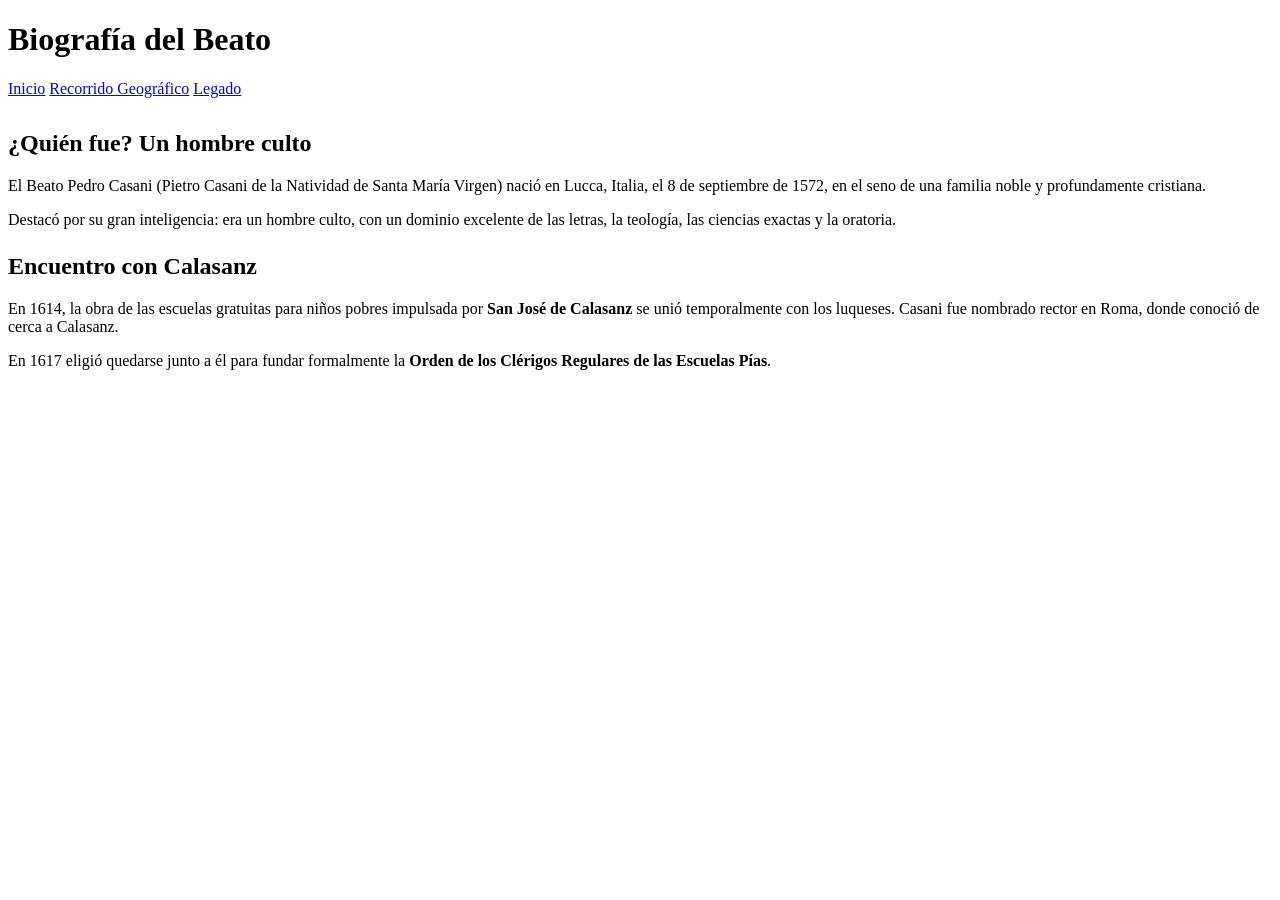
==== pages/biografia.html @ c2d844fb "Add files via upload" ====
<!DOCTYPE html>
<html lang="es">
<head>
    <meta charset="UTF-8">
    <meta name="viewport" content="width=device-width, initial-scale=1.0">
    <title>Biografía - Beato Pedro Casani</title>
    <link rel="stylesheet" href="../css/estilos.css">
</head>
<body>
    <header>
        <h1>Biografía del Beato</h1>
        <nav>
            <a href="../index.html">Inicio</a>
            <a href="recorrido.html">Recorrido Geográfico</a>
            <a href="legado.html">Legado</a>
        </nav>
    </header>
    
    <main class="cards-container">
        
        <div class="card" style="display: block; margin-top: 2rem;">
            <h2>¿Quién fue? Un hombre culto</h2>
            <p>El Beato Pedro Casani (Pietro Casani de la Natividad de Santa María Virgen) nació en Lucca, Italia, el 8 de septiembre de 1572, en el seno de una familia noble y profundamente cristiana.</p>
            <p>Destacó por su gran inteligencia: era un hombre culto, con un dominio excelente de las letras, la teología, las ciencias exactas y la oratoria.</p>
        </div>

        <div class="card" style="display: block; margin-top: 1.5rem;">
            <h2>Encuentro con Calasanz</h2>
            <p>En 1614, la obra de las escuelas gratuitas para niños pobres impulsada por <strong>San José de Calasanz</strong> se unió temporalmente con los luqueses. Casani fue nombrado rector en Roma, donde conoció de cerca a Calasanz.</p>
            <p>En 1617 eligió quedarse junto a él para fundar formalmente la <strong>Orden de los Clérigos Regulares de las Escuelas Pías</strong>.</p>
        </div>

    </main>
</body>
</html>
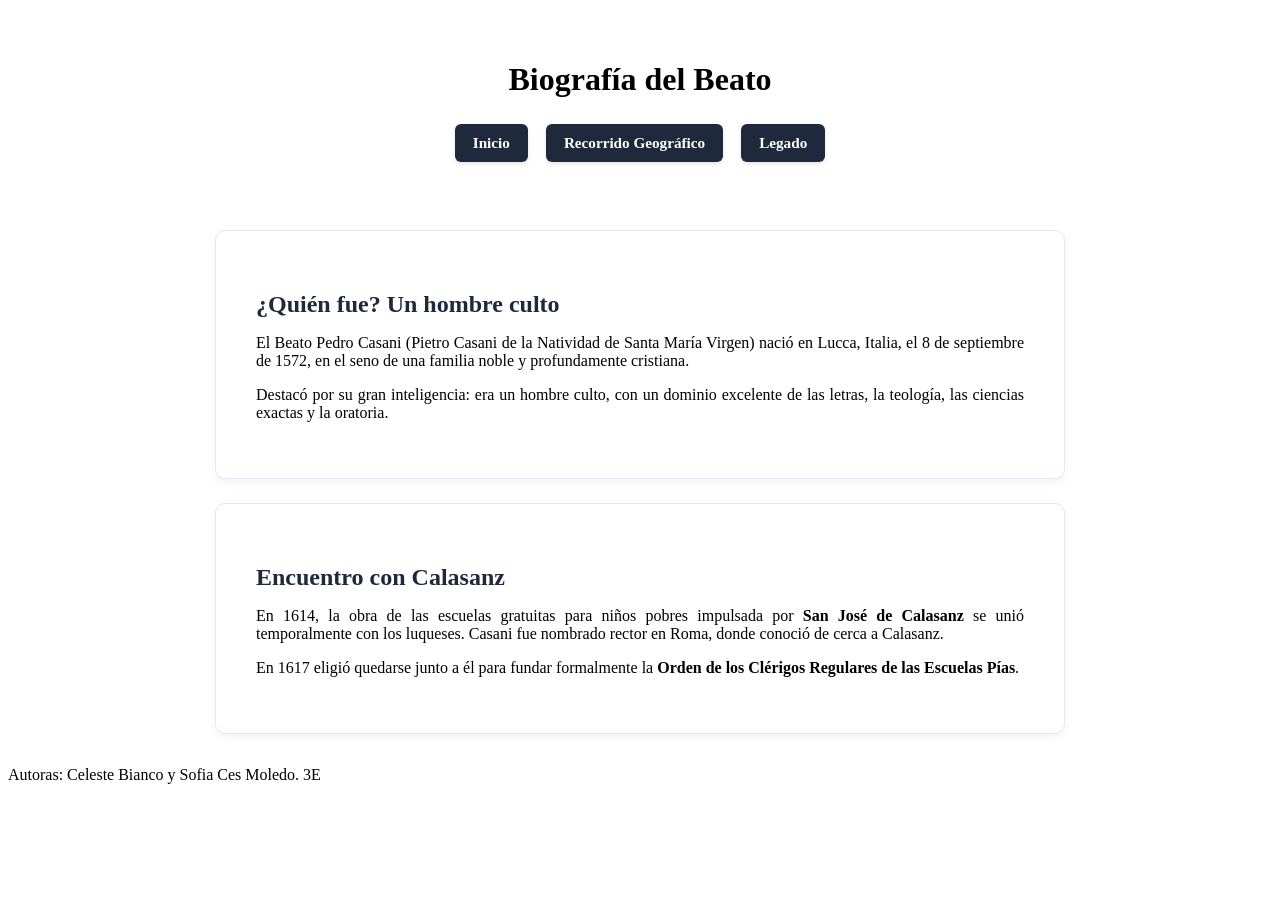
==== commit 9fd6f62b: "Update biografia.html" ====
--- a/pages/biografia.html
+++ b/pages/biografia.html
@@ -18,18 +18,21 @@
     
     <main class="cards-container">
         
-        <div class="card" style="display: block; margin-top: 2rem;">
+        <div class="card">
             <h2>¿Quién fue? Un hombre culto</h2>
             <p>El Beato Pedro Casani (Pietro Casani de la Natividad de Santa María Virgen) nació en Lucca, Italia, el 8 de septiembre de 1572, en el seno de una familia noble y profundamente cristiana.</p>
             <p>Destacó por su gran inteligencia: era un hombre culto, con un dominio excelente de las letras, la teología, las ciencias exactas y la oratoria.</p>
         </div>
 
-        <div class="card" style="display: block; margin-top: 1.5rem;">
+        <div class="card">
             <h2>Encuentro con Calasanz</h2>
             <p>En 1614, la obra de las escuelas gratuitas para niños pobres impulsada por <strong>San José de Calasanz</strong> se unió temporalmente con los luqueses. Casani fue nombrado rector en Roma, donde conoció de cerca a Calasanz.</p>
             <p>En 1617 eligió quedarse junto a él para fundar formalmente la <strong>Orden de los Clérigos Regulares de las Escuelas Pías</strong>.</p>
         </div>
 
     </main>
+    <footer>
+        Autoras: Celeste Bianco y Sofia Ces Moledo. 3E
+    </footer>
 </body>
-</html>+</html>
--- a/css/estilos.css
+++ b/css/estilos.css
@@ -0,0 +1,66 @@
+
+header {
+    text-align: center;
+    padding: 2rem 1rem;
+}
+
+nav {
+    display: flex;
+    justify-content: center;
+    flex-wrap: wrap;
+    gap: 10px; 
+    margin-top: 1rem;
+}
+.cards-container {
+    max-width: 850px;
+    margin: 2rem auto;
+    padding: 0 1rem;
+}
+
+.card {
+    background-color: #ffffff;
+    padding: 2.5rem;
+    margin-bottom: 1.5rem; 
+    border-radius: 10px;
+    box-shadow: 0 4px 10px rgba(0, 0, 0, 0.05);
+    border: 1px solid #e2e8f0;
+}
+
+.card h2 {
+    color: #1e293b;
+    font-size: 1.5rem;
+    margin-bottom: 1rem;
+}
+
+.card p {
+    margin-bottom: 1rem;
+    text-align: justify;
+}
+
+nav a, nav li a {
+    background-color: #1e293b;
+    color: #ffffff;
+    text-decoration: none;
+    padding: 10px 18px;
+    border-radius: 6px;
+    font-weight: 600;
+    font-size: 0.95rem;
+    display: inline-block;
+    margin: 4px;
+    transition: background-color 0.2s ease, transform 0.1s ease;
+    box-shadow: 0 2px 4px rgba(0,0,0,0.1);
+}
+
+nav a:hover, nav li a:hover {
+    background-color: #334155;
+    transform: translateY(-1px);
+}
+
+nav ul {
+    list-style: none;
+    display: flex;
+    justify-content: center;
+    flex-wrap: wrap;
+    padding: 0;
+    margin-top: 1rem;
+}
